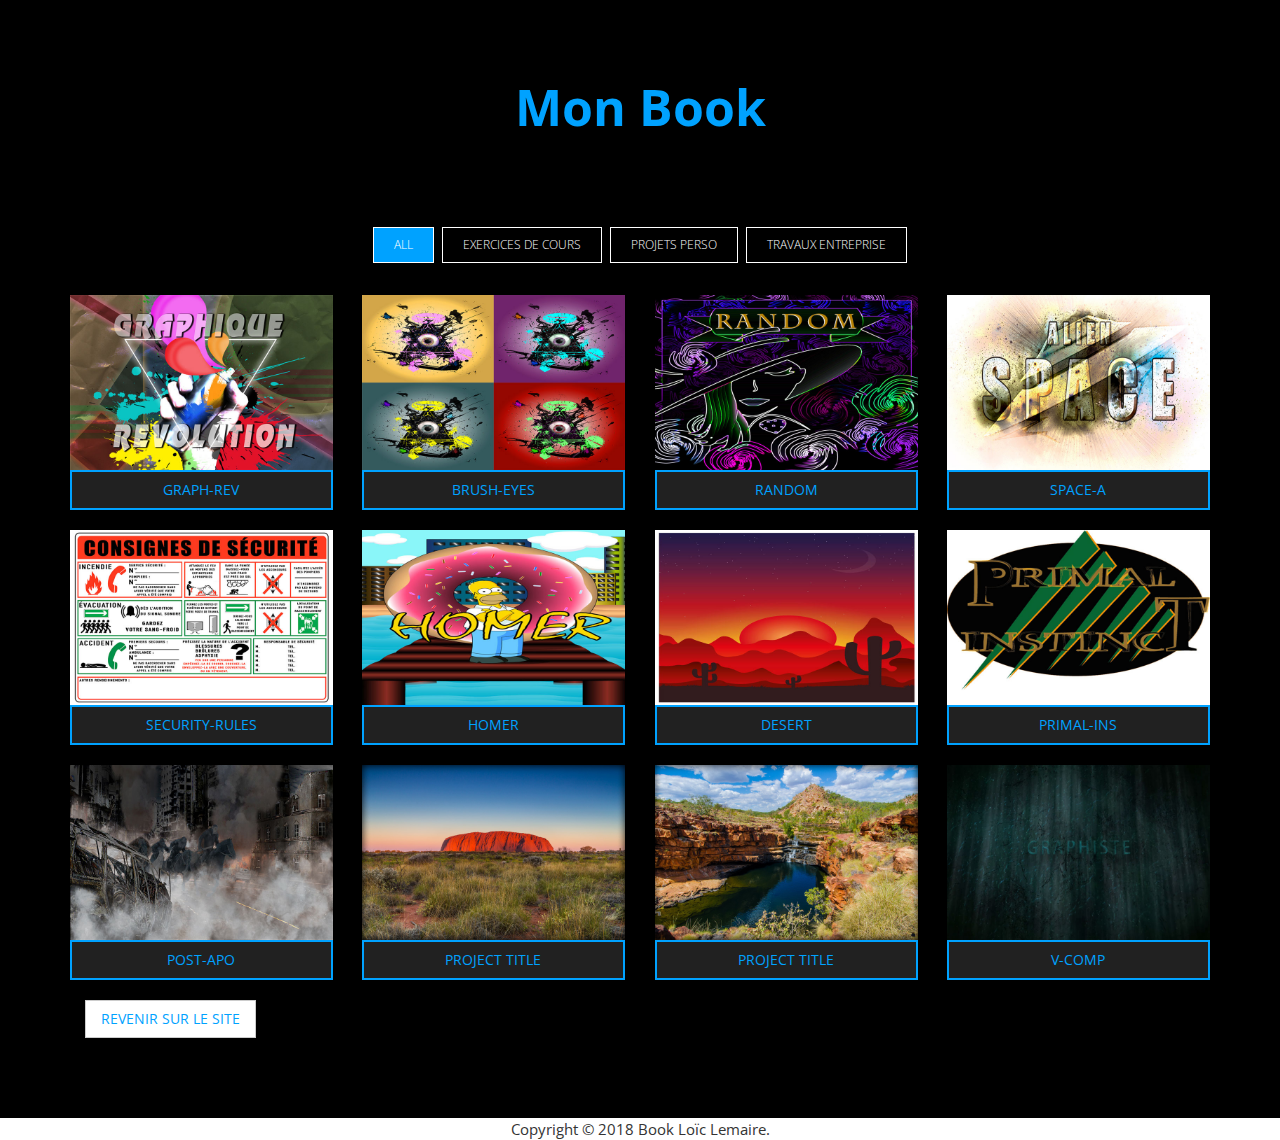
==== Book/index.html @ 40ccbab2 "Beta site 2.0" ====
<!DOCTYPE html>
<!--[if IE 9]> <html lang="en" class="ie9"> <![endif]-->
<!--[if !IE]><!-->
<html lang="en">
<!--<![endif]-->
	<head>
		<meta charset="utf-8">
		<title>Bienvenu sur mon Book ;)</title>
		<meta name="description" content="Worthy a Bootstrap-based, Responsive HTML5 Template">
		<meta name="author" content="htmlcoder.me">

		<!-- Mobile Meta -->
		<meta name="viewport" content="width=device-width, initial-scale=1.0">

		<!-- Favicon -->
		<link rel="shortcut icon" href="images/favicon.ico">

		<!-- Web Fonts -->
		<link href='http://fonts.googleapis.com/css?family=Open+Sans:400italic,700italic,400,700,300&amp;subset=latin,latin-ext' rel='stylesheet' type='text/css'>
		<link href='http://fonts.googleapis.com/css?family=Raleway:700,400,300' rel='stylesheet' type='text/css'>

		<!-- Bootstrap core CSS -->
		<link href="bootstrap/css/bootstrap.css" rel="stylesheet">

		<!-- Font Awesome CSS -->
		<link href="fonts/font-awesome/css/font-awesome.css" rel="stylesheet">

		<!-- Plugins -->
		<link href="css/animations.css" rel="stylesheet">

		<!-- Worthy core CSS file -->
		<link href="css/style.css" rel="stylesheet">

		<!-- Custom css -->
		<link href="css/custom.css" rel="stylesheet">
	</head>

	<body class="no-trans">
		<!-- scrollToTop -->
		<!-- ================ -->
		<div class="scrollToTop"><i class="icon-up-open-big"></i></div>

		<!-- header start -->
		<!-- ================ -->

		<!-- header end -->

		<!-- banner start -->
		<!-- ================ -->
		<!-- banner end -->

		<!-- section start -->
		<!-- ================ -->

		<!-- section end -->

		<!-- section start -->
		<!-- ================ -->

		<!-- section end -->

		<!-- section start -->
		<!-- ================ -->
		<div class="section">
			<div class="container">
				<h1 class="text-center title" id="portfolio">Mon Book</h1>
				<div class="separator"></div>
				<p class="lead text-center"><br></p>
				<br>
				<div class="row object-non-visible" data-animation-effect="fadeIn">
					<div class="col-md-12">

						<!-- isotope filters start -->
						<div class="filters text-center">
							<ul class="nav nav-pills">
								<li class="active"><a href="#" data-filter="*">All</a></li>
								<li><a href="#" data-filter=".web-design">Exercices de cours</a></li>
								<li><a href="#" data-filter=".app-development">Projets perso</a></li>
								<li><a href="#" data-filter=".site-building">Travaux entreprise</a></li>
							</ul>
						</div>
						<!-- isotope filters end -->

						<!-- portfolio items start -->
						<div class="isotope-container row grid-space-20">
							<div class="col-sm-6 col-md-3 isotope-item web-design">
								<div class="image-box">
									<div class="overlay-container">
										<img src="images/work1xs.jpg" alt="">
										<a class="overlay" data-toggle="modal" data-target="#project-1">
											<i class="fa fa-search-plus"></i>
											<span>Web Design</span>
										</a>
									</div>
									<a class="btn btn-default btn-block" data-toggle="modal" data-target="#project-1">Graph-Rev</a>
								</div>
								<!-- Modal -->
								<div class="modal fade" id="project-1" tabindex="-1" role="dialog" aria-labelledby="project-1-label" aria-hidden="true">
									<div class="modal-dialog modal-lg">
										<div class="modal-content">
											<div class="modal-header">
												<button type="button" class="close" data-dismiss="modal"><span aria-hidden="true">&times;</span><span class="sr-only">Close</span></button>
												<h4 class="modal-title" id="project-1-label">Graph-Rev</h4>
											</div>
											<div class="modal-body">
												<h3>Exercice Connexion Graphique : Exercice d'applicaton des compétences sous Photoshop.</h3>
												<div class="row">

													<div class="col-md-12">
														<img src="images/work1xl.jpg" alt="">
													</div>
												</div>
											</div>
											<div class="modal-footer">
												<button type="button" class="btn btn-sm btn-default" data-dismiss="modal">Close</button>
											</div>
										</div>
									</div>
								</div>
								<!-- Modal end -->
							</div>

							<div class="col-sm-6 col-md-3 isotope-item web-design">
								<div class="image-box">
									<div class="overlay-container">
										<img src="images/work2xs.jpg" alt="">
										<a class="overlay" data-toggle="modal" data-target="#project-2">
											<i class="fa fa-search-plus"></i>
											<span>App Development</span>
										</a>
									</div>
									<a class="btn btn-default btn-block" data-toggle="modal" data-target="#project-2">Brush-Eyes</a>
								</div>
								<!-- Modal -->
								<div class="modal fade" id="project-2" tabindex="-1" role="dialog" aria-labelledby="project-2-label" aria-hidden="true">
									<div class="modal-dialog modal-lg">
										<div class="modal-content">
											<div class="modal-header">
												<button type="button" class="close" data-dismiss="modal"><span aria-hidden="true">&times;</span><span class="sr-only">Close</span></button>
												<h4 class="modal-title" id="project-2-label">Brush-Eyes</h4>
											</div>
											<div class="modal-body">
												<h3>Exercice Connexion Graphique : Applicaton des Brush sous Photoshop.</h3>
												<div class="row">
													<div class="col-md-12">
														<img src="images/work2xl.jpg" alt="">
													</div>
												</div>
											</div>
											<div class="modal-footer">
												<button type="button" class="btn btn-sm btn-default" data-dismiss="modal">Close</button>
											</div>
										</div>
									</div>
								</div>
								<!-- Modal end -->
							</div>

							<div class="col-sm-6 col-md-3 isotope-item app-development">
								<div class="image-box">
									<div class="overlay-container">
										<img src="images/work9xs.jpg" alt="">
										<a class="overlay" data-toggle="modal" data-target="#project-3">
											<i class="fa fa-search-plus"></i>
											<span>Web Design</span>
										</a>
									</div>
									<a class="btn btn-default btn-block" data-toggle="modal" data-target="#project-3">Random</a>
								</div>
								<!-- Modal -->
								<div class="modal fade" id="project-3" tabindex="-1" role="dialog" aria-labelledby="project-3-label" aria-hidden="true">
									<div class="modal-dialog modal-lg">
										<div class="modal-content">
											<div class="modal-header">
												<button type="button" class="close" data-dismiss="modal"><span aria-hidden="true">&times;</span><span class="sr-only">Close</span></button>
												<h4 class="modal-title" id="project-3-label">Random</h4>
											</div>
											<div class="modal-body">
												<h3>Exercice Personnel : Pochette de CD sous Illustrator.</h3>
												<div class="row">
													<div class="col-md-12">
														<img src="images/work9xl.jpg" alt="">
													</div>
												</div>
											</div>
											<div class="modal-footer">
												<button type="button" class="btn btn-sm btn-default" data-dismiss="modal">Close</button>
											</div>
										</div>
									</div>
								</div>
								<!-- Modal end -->
							</div>

							<div class="col-sm-6 col-md-3 isotope-item web-design">
								<div class="image-box">
									<div class="overlay-container">
										<img src="images/work3xs.jpg" alt="">
										<a class="overlay" data-toggle="modal" data-target="#project-4">
											<i class="fa fa-search-plus"></i>
											<span>Site Building</span>
										</a>
									</div>
									<a class="btn btn-default btn-block" data-toggle="modal" data-target="#project-4">Space-A</a>
								</div>
								<!-- Modal -->
								<div class="modal fade" id="project-4" tabindex="-1" role="dialog" aria-labelledby="project-4-label" aria-hidden="true">
									<div class="modal-dialog modal-lg">
										<div class="modal-content">
											<div class="modal-header">
												<button type="button" class="close" data-dismiss="modal"><span aria-hidden="true">&times;</span><span class="sr-only">Close</span></button>
												<h4 class="modal-title" id="project-4-label">Space-A</h4>
											</div>
											<div class="modal-body">
												<h3>Exercice Connexion Graphique : Appliction des masques de fusion sous Photoshop.</h3>
												<div class="row">
													<div class="col-md-12">
														<img src="images/work3xl.jpg" alt="">
													</div>
												</div>
											</div>
											<div class="modal-footer">
												<button type="button" class="btn btn-sm btn-default" data-dismiss="modal">Close</button>
											</div>
										</div>
									</div>
								</div>
								<!-- Modal end -->
							</div>

							<div class="col-sm-6 col-md-3 isotope-item site-building">
								<div class="image-box">
									<div class="overlay-container">
										<img src="images/work6xs.jpg" alt="">
										<a class="overlay" data-toggle="modal" data-target="#project-5">
											<i class="fa fa-search-plus"></i>
											<span>App Development</span>
										</a>
									</div>
									<a class="btn btn-default btn-block" data-toggle="modal" data-target="#project-5">Security-Rules</a>
								</div>
								<!-- Modal -->
								<div class="modal fade" id="project-5" tabindex="-1" role="dialog" aria-labelledby="project-5-label" aria-hidden="true">
									<div class="modal-dialog modal-lg">
										<div class="modal-content">
											<div class="modal-header">
												<button type="button" class="close" data-dismiss="modal"><span aria-hidden="true">&times;</span><span class="sr-only">Close</span></button>
												<h4 class="modal-title" id="project-5-label">Security-Rules</h4>
											</div>
											<div class="modal-body">
												<h3>Mission employeur : Création d'une plaque relatent les consignes de sécurités sous Photoshop.</h3>
												<div class="row">

													<div class="col-md-12">
														<img src="images/work6xl.jpg" alt="">
													</div>
												</div>
											</div>
											<div class="modal-footer">
												<button type="button" class="btn btn-sm btn-default" data-dismiss="modal">Close</button>
											</div>
										</div>
									</div>
								</div>
								<!-- Modal end -->
							</div>

							<div class="col-sm-6 col-md-3 isotope-item web-design">
								<div class="image-box">
									<div class="overlay-container">
										<img src="images/work10xs.jpg" alt="">
										<a class="overlay" data-toggle="modal" data-target="#project-6">
											<i class="fa fa-search-plus"></i>
											<span>Web Design</span>
										</a>
									</div>
									<a class="btn btn-default btn-block" data-toggle="modal" data-target="#project-6">Homer</a>
								</div>
								<!-- Modal -->
								<div class="modal fade" id="project-6" tabindex="-1" role="dialog" aria-labelledby="project-6-label" aria-hidden="true">
									<div class="modal-dialog modal-lg">
										<div class="modal-content">
											<div class="modal-header">
												<button type="button" class="close" data-dismiss="modal"><span aria-hidden="true">&times;</span><span class="sr-only">Close</span></button>
												<h4 class="modal-title" id="project-6-label">Homer</h4>
											</div>
											<div class="modal-body">
												<h3>Exercice Connexion Graphique : Ulitisation de la plume sous Illustrator.</h3>
												<div class="row">

													<div class="col-md-12">
														<img src="images/work10xl.jpg" alt="">
													</div>
												</div>
											</div>
											<div class="modal-footer">
												<button type="button" class="btn btn-sm btn-default" data-dismiss="modal">Close</button>
											</div>
										</div>
									</div>
								</div>
								<!-- Modal end -->
							</div>

							<div class="col-sm-6 col-md-3 isotope-item web-design">
								<div class="image-box">
									<div class="overlay-container">
										<img src="images/work11xs.jpg" alt="">
										<a class="overlay" data-toggle="modal" data-target="#project-7">
											<i class="fa fa-search-plus"></i>
											<span>Site Building</span>
										</a>
									</div>
									<a class="btn btn-default btn-block" data-toggle="modal" data-target="#project-7">Desert</a>
								</div>
								<!-- Modal -->
								<div class="modal fade" id="project-7" tabindex="-1" role="dialog" aria-labelledby="project-7-label" aria-hidden="true">
									<div class="modal-dialog modal-lg">
										<div class="modal-content">
											<div class="modal-header">
												<button type="button" class="close" data-dismiss="modal"><span aria-hidden="true">&times;</span><span class="sr-only">Close</span></button>
												<h4 class="modal-title" id="project-7-label">Desert</h4>
											</div>
											<div class="modal-body">
												<h3>>Exercice Connexion Graphique : Utilisation des dégradés sous Illustrator.</h3>
												<div class="row">
													<div class="col-md-12">
														<img src="images/work11xl.jpg" alt="">
													</div>
												</div>
											</div>
											<div class="modal-footer">
												<button type="button" class="btn btn-sm btn-default" data-dismiss="modal">Close</button>
											</div>
										</div>
									</div>
								</div>
								<!-- Modal end -->
							</div>

							<div class="col-sm-6 col-md-3 isotope-item web-design">
								<div class="image-box">
									<div class="overlay-container">
										<img src="images/work7xs.jpg" alt="">
										<a class="overlay" data-toggle="modal" data-target="#project-8">
											<i class="fa fa-search-plus"></i>
											<span>Web Design</span>
										</a>
									</div>
									<a class="btn btn-default btn-block" data-toggle="modal" data-target="#project-8">Primal-Ins</a>
								</div>
								<!-- Modal -->
								<div class="modal fade" id="project-8" tabindex="-1" role="dialog" aria-labelledby="project-8-label" aria-hidden="true">
									<div class="modal-dialog modal-lg">
										<div class="modal-content">
											<div class="modal-header">
												<button type="button" class="close" data-dismiss="modal"><span aria-hidden="true">&times;</span><span class="sr-only">Close</span></button>
												<h4 class="modal-title" id="project-8-label">Primal-Ins</h4>
											</div>
											<div class="modal-body">
												<h3>Exercice Connexion Graphique : Application de l'outils texte sous Illustrator.</h3>
												<div class="row">
													<div class="col-md-12">
														<img src="images/work7xl.jpg" alt="">
													</div>
												</div>
											</div>
											<div class="modal-footer">
												<button type="button" class="btn btn-sm btn-default" data-dismiss="modal">Close</button>
											</div>
										</div>
									</div>
								</div>
								<!-- Modal end -->
							</div>

							<div class="col-sm-6 col-md-3 isotope-item web-design">
								<div class="image-box">
									<div class="overlay-container">
										<img src="images/work5xs.jpg" alt="">
										<a class="overlay" data-toggle="modal" data-target="#project-9">
											<i class="fa fa-search-plus"></i>
											<span>Web Design</span>
										</a>
									</div>
									<a class="btn btn-default btn-block" data-toggle="modal" data-target="#project-9">Post-Apo</a>
								</div>
								<!-- Modal -->
								<div class="modal fade" id="project-9" tabindex="-1" role="dialog" aria-labelledby="project-9-label" aria-hidden="true">
									<div class="modal-dialog modal-lg">
										<div class="modal-content">
											<div class="modal-header">
												<button type="button" class="close" data-dismiss="modal"><span aria-hidden="true">&times;</span><span class="sr-only">Close</span></button>
												<h4 class="modal-title" id="project-9-label">Post-Apo</h4>
											</div>
											<div class="modal-body">
												<h3>Exercice Connexion Graphique : Création d'un paysage Post-Apo sous Photoshop.</h3>
												<div class="row">
													<div class="col-md-12">
														<img src="images/work5xl.jpg" alt="">
													</div>
												</div>
											</div>
											<div class="modal-footer">
												<button type="button" class="btn btn-sm btn-default" data-dismiss="modal">Close</button>
											</div>
										</div>
									</div>
								</div>
								<!-- Modal end -->
							</div>

							<div class="col-sm-6 col-md-3 isotope-item site-building">
								<div class="image-box">
									<div class="overlay-container">
										<img src="images/portfolio-10.jpg" alt="">
										<a class="overlay" data-toggle="modal" data-target="#project-10">
											<i class="fa fa-search-plus"></i>
											<span>Site Building</span>
										</a>
									</div>
									<a class="btn btn-default btn-block" data-toggle="modal" data-target="#project-10">Project Title</a>
								</div>
								<!-- Modal -->
								<div class="modal fade" id="project-10" tabindex="-1" role="dialog" aria-labelledby="project-10-label" aria-hidden="true">
									<div class="modal-dialog modal-lg">
										<div class="modal-content">
											<div class="modal-header">
												<button type="button" class="close" data-dismiss="modal"><span aria-hidden="true">&times;</span><span class="sr-only">Close</span></button>
												<h4 class="modal-title" id="project-10-label">Project Title</h4>
											</div>
											<div class="modal-body">
												<h3>Project Description</h3>
												<div class="row">
													<div class="col-md-6">
														<p>Lorem ipsum dolor sit amet, consectetur adipisicing elit. Atque sed, quidem quis praesentium, ut unde. Quae sed, incidunt laudantium nesciunt, optio corporis quod earum pariatur omnis illo saepe numquam suscipit, nemo placeat dignissimos eius mollitia et quas officia doloremque ipsum labore rem deserunt vero! Magnam totam delectus accusantium voluptas et, tempora quos atque, fugiat, obcaecati voluptatibus commodi illo voluptates dolore nemo quo soluta quis.</p>
														<p>Molestiae sed enim laboriosam atque delectus voluptates rerum nostrum sapiente obcaecati molestias quasi optio exercitationem, voluptate quis consequatur libero incidunt, in, quod. Lorem ipsum dolor sit amet, consectetur adipisicing elit. Eos nobis officiis, autem earum tenetur quidem. Quae non dicta earum. Ipsum autem eaque cum dolor placeat corporis quisquam dolorum at nesciunt.</p>
													</div>
													<div class="col-md-6">
														<img src="images/portfolio-10.jpg" alt="">
													</div>
												</div>
											</div>
											<div class="modal-footer">
												<button type="button" class="btn btn-sm btn-default" data-dismiss="modal">Close</button>
											</div>
										</div>
									</div>
								</div>
								<!-- Modal end -->
							</div>

							<div class="col-sm-6 col-md-3 isotope-item app-development">
								<div class="image-box">
									<div class="overlay-container">
										<img src="images/portfolio-11.jpg" alt="">
										<a class="overlay" data-toggle="modal" data-target="#project-11">
											<i class="fa fa-search-plus"></i>
											<span>Web Design</span>
										</a>
									</div>
									<a class="btn btn-default btn-block" data-toggle="modal" data-target="#project-11">Project Title</a>
								</div>
								<!-- Modal -->
								<div class="modal fade" id="project-11" tabindex="-1" role="dialog" aria-labelledby="project-11-label" aria-hidden="true">
									<div class="modal-dialog modal-lg">
										<div class="modal-content">
											<div class="modal-header">
												<button type="button" class="close" data-dismiss="modal"><span aria-hidden="true">&times;</span><span class="sr-only">Close</span></button>
												<h4 class="modal-title" id="project-11-label">Project Title</h4>
											</div>
											<div class="modal-body">
												<h3>Project Description</h3>
												<div class="row">
													<div class="col-md-6">
														<p>Lorem ipsum dolor sit amet, consectetur adipisicing elit. Atque sed, quidem quis praesentium, ut unde. Quae sed, incidunt laudantium nesciunt, optio corporis quod earum pariatur omnis illo saepe numquam suscipit, nemo placeat dignissimos eius mollitia et quas officia doloremque ipsum labore rem deserunt vero! Magnam totam delectus accusantium voluptas et, tempora quos atque, fugiat, obcaecati voluptatibus commodi illo voluptates dolore nemo quo soluta quis.</p>
														<p>Molestiae sed enim laboriosam atque delectus voluptates rerum nostrum sapiente obcaecati molestias quasi optio exercitationem, voluptate quis consequatur libero incidunt, in, quod. Lorem ipsum dolor sit amet, consectetur adipisicing elit. Eos nobis officiis, autem earum tenetur quidem. Quae non dicta earum. Ipsum autem eaque cum dolor placeat corporis quisquam dolorum at nesciunt.</p>
													</div>
													<div class="col-md-6">
														<img src="images/portfolio-11.jpg" alt="">
													</div>
												</div>
											</div>
											<div class="modal-footer">
												<button type="button" class="btn btn-sm btn-default" data-dismiss="modal">Close</button>
											</div>
										</div>
									</div>
								</div>
								<!-- Modal end -->
							</div>

							<div class="col-sm-6 col-md-3 isotope-item app-development">
								<div class="image-box">
									<div class="overlay-container">
										<img src="images/video1.jpg" alt="">
										<a class="overlay" data-toggle="modal" data-target="#project-12">
											<i class="fa fa-search-plus"></i>
											<span>App Development</span>
										</a>
									</div>
										<a class="btn btn-default btn-block" data-toggle="modal" data-target="#project-12">V-Comp</a>
								</div>
								<!-- Modal -->
								<div class="modal fade" id="project-12" tabindex="-1" role="dialog" aria-labelledby="project-12-label" aria-hidden="true">
									<div class="modal-dialog modal-lg">
										<div class="modal-content">
											<div class="modal-header">
												<button type="button" class="close" data-dismiss="modal"><span aria-hidden="true">&times;</span><span class="sr-only">Close</span></button>
												<h4 class="modal-title" id="project-12-label">V-Comp</h4>
											</div>
											<div class="modal-body">
												<h3>Exercice Personnel : Video présentaion Alpha.</h3>
												<div class="row">
													<div class="col-md-12 formavideo">
															<video class="video" preload="metadata" loop autoplay heigh = "750" width ="500">
																<source src="images/Présentation 1.mp4">
																</video>
													</div>
												</div>
											</div>
											<div class="modal-footer">
												<button type="button" class="btn btn-sm btn-default" data-dismiss="modal">Close</button>
											</div>
										</div>
									</div>
								</div>
								<!-- Modal end -->
							</div>

						</div>
						<!-- portfolio items end -->
							<div class="col-md-6">
<a href="../index.php"> <input type="submit" value="Revenir sur le site" class="btn btn-default"></a>
</div>
					</div>
				</div>
			</div>
		</div>

		<!-- section end -->

		<!-- section start -->
		<!-- ================ -->

			<!-- .footer end -->

			<!-- .subfooter start -->
			<!-- ================ -->
			<div class="subfooter">
				<div class="container">
					<div class="row">
						<div class="col-md-12">
							<p class="text-center">Copyright © 2018 Book Loïc Lemaire.</p>
						</div>
					</div>
				</div>
			</div>
			<!-- .subfooter end -->

		</footer>
		<!-- footer end -->

		<!-- JavaScript files placed at the end of the document so the pages load faster
		================================================== -->
		<!-- Jquery and Bootstap core js files -->
		<script type="text/javascript" src="plugins/jquery.min.js"></script>
		<script type="text/javascript" src="bootstrap/js/bootstrap.min.js"></script>

		<!-- Modernizr javascript -->
		<script type="text/javascript" src="plugins/modernizr.js"></script>

		<!-- Isotope javascript -->
		<script type="text/javascript" src="plugins/isotope/isotope.pkgd.min.js"></script>

		<!-- Backstretch javascript -->
		<script type="text/javascript" src="plugins/jquery.backstretch.min.js"></script>

		<!-- Appear javascript -->
		<script type="text/javascript" src="plugins/jquery.appear.js"></script>

		<!-- Initialization of Plugins -->
		<script type="text/javascript" src="js/template.js"></script>

		<!-- Custom Scripts -->
		<script type="text/javascript" src="js/custom.js"></script>

	</body>
</html>
---- Book/css/animations.css ----
/*!
Animate.css - http://daneden.me/animate
Licensed under the MIT license - http://opensource.org/licenses/MIT

Copyright (c) 2014 Daniel Eden
*/

@import url(animate.css);

/*
Theme Name: Worthy - Free Powerful Theme by HtmlCoder
Author:HtmlCoder
Author URI:http://www.htmlcoder.me
Version:1.0.0
Created:November 2014
License: Creative Commons Attribution 3.0 License (https://creativecommons.org/licenses/by/3.0/)
File Description: Custom Animations
*/

/*Custom Animations*/

@-webkit-keyframes fadeInDownSmall {
  0% {
    opacity: 0;
    -webkit-transform: translate3d(0, -20px, 0);
    transform: translate3d(0, -20px, 0);
  }

  100% {
    opacity: 1;
    -webkit-transform: translate3d(0, 0, 0);
    transform: translate3d(0, 0, 0);
  }
}

@keyframes fadeInDownSmall {
  0% {
    opacity: 0;
    -webkit-transform: translate3d(0, -20px, 0);
    -ms-transform: translate3d(0, -20px, 0);
    transform: translate3d(0, -20px, 0);
  }

  100% {
    opacity: 1;
    -webkit-transform: translate3d(0, 0, 0);
    -ms-transform: translate3d(0, 0, 0);
    transform: translate3d(0, 0, 0);
  }
}

.fadeInDownSmall {
  -webkit-animation-name: fadeInDownSmall;
  animation-name: fadeInDownSmall;
}

@-webkit-keyframes fadeInLeftSmall {
  0% {
    opacity: 0;
    -webkit-transform: translate3d(-20px, 0, 0);
    transform: translate3d(-20px, 0, 0);
  }

  100% {
    opacity: 1;
    -webkit-transform: none;
    transform: none;
  }
}

@keyframes fadeInLeftSmall {
  0% {
    opacity: 0;
    -webkit-transform: translate3d(-20px, 0, 0);
    -ms-transform: translate3d(-20px, 0, 0);
    transform: translate3d(-20px, 0, 0);
  }

  100% {
    opacity: 1;
    -webkit-transform: none;
    -ms-transform: none;
    transform: none;
  }
}

.fadeInLeftSmall {
  -webkit-animation-name: fadeInLeftSmall;
  animation-name: fadeInLeftSmall;
}

@-webkit-keyframes fadeInRightSmall {
  0% {
    opacity: 0;
    -webkit-transform: translate3d(20px, 0, 0);
    transform: translate3d(20px, 0, 0);
  }

  100% {
    opacity: 1;
    -webkit-transform: none;
    transform: none;
  }
}

@keyframes fadeInRightSmall {
  0% {
    opacity: 0;
    -webkit-transform: translate3d(20px, 0, 0);
    -ms-transform: translate3d(20px, 0, 0);
    transform: translate3d(20px, 0, 0);
  }

  100% {
    opacity: 1;
    -webkit-transform: none;
    -ms-transform: none;
    transform: none;
  }
}

.fadeInRightSmall {
  -webkit-animation-name: fadeInRightSmall;
  animation-name: fadeInRightSmall;
}

@-webkit-keyframes fadeInUpSmall {
  0% {
    opacity: 0;
    -webkit-transform: translate3d(0, 20px, 0);
    transform: translate3d(0, 20px, 0);
  }

  100% {
    opacity: 1;
    -webkit-transform: none;
    transform: none;
  }
}

@keyframes fadeInUpSmall {
  0% {
    opacity: 0;
    -webkit-transform: translate3d(0, 20px, 0);
    -ms-transform: translate3d(0, 20px, 0);
    transform: translate3d(0, 20px, 0);
  }

  100% {
    opacity: 1;
    -webkit-transform: none;
    -ms-transform: none;
    transform: none;
  }
}

.fadeInUpSmall {
  -webkit-animation-name: fadeInUpSmall;
  animation-name: fadeInUpSmall;
}
---- Book/css/style.css ----
/* Theme Name:Worthy - Free Powerful Theme by HtmlCoder
Author:HtmlCoder
Author URI:http://www.htmlcoder.me
Version:1.0.0
Created:November 2014
License:Creative Commons Attribution 3.0 License (https://creativecommons.org/licenses/by/3.0/)
File Description:Main CSS file of the template */

/* Typography
----------------------------------------------------------------------------- */
body {
	font-family: 'Open Sans', sans-serif;
}
.site-name {
	font-family: 'Raleway', sans-serif;
}
html,
body {
	height: 100%;
}
body {
	font-size: 15px;
	line-height: 1.50;
	color: #333333;
	background-color: #ffffff;
	position: relative;
}
h1,
h2,
h3,
h4,
h5,
h6 {
	color: #00a2ff;
}
h1 {
	font-size: 50px;
	font-weight: 700;
	margin-bottom: 20px;
}
h2 {
	font-size: 28px;
	margin-bottom: 15px;
}
h3 {
	font-size: 22px;
}
h4 {
	font-size: 18px;
	font-weight: 700;
}
h5 {
	font-size: 16px;
	text-transform: uppercase;
	font-weight: 700;
}
h6 {
	font-weight: 700;
}
h1 span,
h2 span,
h3 span,
h4 span {
	color: #00a2ff;
}
.text-colored {
	color: #ffffff;
}
a {
	color: #ffffff;
}
a:hover {
	color: #00a2ff;
}
a:focus,
a:active {
	outline: none;
}
.large {
	font-size: 18px;
}
img {
	display: block;
	max-width: 100%;
	height: auto;
}
.list-unstyled li {
	padding: 5px 0;
}
.list-horizontal {
	padding: 15px 0;
}
.list-horizontal-item img {
	display: block;
	margin: 0 auto;
}
.list-icons {
	padding: 0;
	margin: 20px 0;
	list-style: none;
	font-size: 18px;
}
.list-icons li {
	padding: 0 0 15px 0;
}
blockquote {
	border-left: none;
	padding-left: 0;
	padding-right: 0;
}
.title {
	margin-top: 0;
}

/* Layout
----------------------------------------------------------------------------- */



.section {
	background-color: #000000;
	padding: 80px 0;
}

/* Backgrounds
----------------------------------------------------------------------------- */
.default-bg {
	background-color: #222222;
	color: #ffffff;
}
.default-bg.blue {
	background-color: #55acee;
}
.translucent-bg {
	color: #00a99d;
}
.default-bg h1,
.default-bg h2,
.default-bg h3,
.default-bg h4,
.default-bg h5,
.default-bg h6,
.translucent-bg h1,
.translucent-bg h2,
.translucent-bg h3,
.translucent-bg h4,
.translucent-bg h5,
.translucent-bg h6 {
	color: #ffffff;
}
.default-bg blockquote footer,
.translucent-bg blockquote footer {
	color: #cccccc;
}
.default-bg a,
.translucent-bg a {
	color: #ffffff;
	text-decoration: underline;
}
.default-bg a:hover,
.translucent-bg a:hover {
	text-decoration: none;
}
.translucent-bg {
	-webkit-background-size: cover !important;
	-moz-background-size: cover !important;
	-o-background-size: cover !important;
	background-size: cover !important;
	background-position: 50% 0;
	background-repeat: no-repeat;
	z-index: 1;
	position: relative;
}
.translucent-bg .translucent-bg {
	margin-top: 80px;
	z-index: 3;
}
.translucent-bg:after {
	content: "";
	position: absolute;
	top: 0;
	left: 0;
	z-index: 2;
	width: 100%;
	height: 100%;
	background-color: rgba(0, 0, 0, 0.7);
}
.translucent-bg.blue:after {
	background-color: rgba(0, 0, 0, 0.7);
}
.translucent-bg .container {
	z-index: 3;
	position: relative;
}

/* Misc
----------------------------------------------------------------------------- */
.object-non-visible {
	opacity: 0;
	filter: alpha(opacity=0);
}
.object-visible,
.touch .object-non-visible {
	opacity: 1 !important;
	filter: alpha(opacity=100) !important;
}

/* Targeting only Firefox for smoothest animations */
@-moz-document url-prefix() {
	.object-visible,
	.touch .object-non-visible {
		-webkit-transition: opacity 0.6s ease-in-out;
		-moz-transition: opacity 0.6s ease-in-out;
		-o-transition: opacity 0.6s ease-in-out;
		-ms-transition: opacity 0.6s ease-in-out;
		transition: opacity 0.6s ease-in-out;
	}
}
.space {
	padding: 20px 0;
}
.pr-10 {
	padding-right: 10px;
}
.pl-10 {
	padding-left: 10px;
}
.pb-clear {
	padding-bottom: 0;
}

/* Sections
----------------------------------------------------------------------------- */
.subfooter p {
	margin-bottom: 0;
}

/* Template Components
----------------------------------------------------------------------------- */
/* Buttons
---------------------------------- */
.btn {
	padding: 8px 15px;
	font-size: 14px;
	line-height: 1.42857143;
	min-width: 160px;
	text-align: center;
	border-radius: 0;
	text-transform: uppercase;
	-webkit-transition: all 0.2s ease-in-out;
	-moz-transition: all 0.2s ease-in-out;
	-ms-transition: all 0.2s ease-in-out;
	-o-transition: all 0.2s ease-in-out;
	transition: all 0.2s ease-in-out;
}
.btn-default {
	color: #ffffff;
	border: 1px solid #cccccc;
}
.btn-default:hover {
	color: #ffffff;
	background-color: #00a2ff;
	border-color: #ffffff;
}



/* Pills
---------------------------------- */
.nav-pills > li.active > a,
.nav-pills > li.active > a:hover,
.nav-pills > li.active > a:focus,
.nav-pills > li > a:hover {
	background-color: #00a2ff;
	border-color: #ffffff;
	color: #ffffff;
}
.nav-pills > li > a {
	border-radius: 0;
	padding: 8px 20px;
	border: 1px solid #ffffff;
	color: #ffffff;
	font-size: 12px;
	text-transform: uppercase;
	font-weight: 300;
}

/* Forms
---------------------------------- */


/* Modals
---------------------------------- */

.modal-header {
	background-color: #00a2ff;
	color: #ffffff;
	border:none;
}
.modal-header h4 {
	color: #ffffff;
}
.modal-header .close {
	font-weight: 450;
	color: #FFFFFF;
	text-shadow: none;
	filter: alpha(opacity=100);
	opacity: 1;
}

/* Large devices (Large desktops 1200px and up) */
@media (min-width:1200px) {
	.modal-lg {
		width: 1140px;
	}
}

.modal-body{
	background-color: #212121;
	color: #ffffff;

}

.modal-footer{
	background-color: #000000;
	border:none;
}

/* Media
---------------------------------- */


/* Navigations
----------------------------------------------------------------------------- */





@media (min-width:768px) {
	.main-navigation .navbar-default .navbar-nav > li > a {
		padding-top: 30px;
		padding-bottom: 30px;
		-webkit-transition: all 0.3s ease-in-out;
		-moz-transition: all 0.3s ease-in-out;
		-o-transition: all 0.3s ease-in-out;
		-ms-transition: all 0.3s ease-in-out;
		transition: all 0.3s ease-in-out;
	}
}
@media (min-width:768px) and (max-width:991px) {
	.main-navigation .container-fluid {
		padding-left: 0;
		padding-right: 0;
	}
	.navbar-nav {
		float: left !important;
	}
}
@media (max-width:767px) {
	.header.navbar-fixed-top {
		position: absolute;
	}
}

/* Fixed Header
----------------------------------------------------------------------------- */

@media (min-width:768px) {
	.fixed-header-on .navbar-default .navbar-nav > li > a {
		padding-top: 20px;
		padding-bottom: 20px;
	}
}
@media (max-width:991px) {
	.fixed-header-on .logo,
	.fixed-header-on .site-name,
	.fixed-header-on .site-slogan {
		display: none;
	}
}

/* Blocks/Widgets
----------------------------------------------------------------------------- */
/* Logo, Site Name, Site Slogan
---------------------------------- */


/* Testimonials
---------------------------------- */

/* Social Links
---------------------------------- */

/* Isotope Items
---------------------------------- */
.filters {
	margin: 0 0 30px 0;
}
.filters .nav-pills > li {
	margin-right: 2px;
	margin-bottom: 2px;
}
.filters .nav-pills > li + li {
	margin-left: 0px;
}
.text-center.filters .nav-pills > li {
	margin-right: 2px;
	margin-left: 2px;
	margin-bottom: 2px;
	display: inline-block;
	float: none;
}

.isotope-item {
	margin-bottom: 20px;
}
.isotope-item .btn-default {
	color: #00a2ff;
	border: 2px solid #00a2ff;
}
.isotope-item .btn-default:hover {
	color: #ffffff;
	border: 2px solid #ffffff;
}
@media (max-width:480px) {
	.filters .nav-pills > li {
		width: 100%;
		display: block;
	}
}

/* Images Overlay
----------------------------------------------------------------------------- */
.overlay-container {
	position: relative;
	display: block;
	overflow: hidden;
}
.overlay {
	position: absolute;
	top: 0;
	bottom: -1px;
	left: 0;
	right: -1px;
	background-color: rgba(0, 162, 255, 0.7);
	cursor: pointer;
	overflow: hidden;
	opacity: 0;
	filter: alpha(opacity=0);
	-webkit-transform: scale(0.8);
	transform: scale(0.8);
	-webkit-transition: all linear 0.2s;
	-moz-transition: all linear 0.2s;
	-ms-transition: all linear 0.2s;
	-o-transition: all linear 0.2s;
	transition: all linear 0.2s;
}
.overlay:hover {
	text-decoration: none;
}
.overlay span {
	position: absolute;
	display: block;
	bottom: 10px;
	text-align: center;
	width: 100%;
	color: #ffffff;
	font-size: 13px;
	font-weight: 300;
}
.overlay i {
	position: absolute;
	left: 50%;
	top: 50%;
	font-size: 18px;
	line-height: 1x;
	color: #ffffff;
	margin-top: -8px;
	margin-left: -8px;
	text-align: center;
}
.overlay-container:hover .overlay {
	opacity: 1;
	filter: alpha(opacity=100);
	-webkit-transform: scale(1);
	transform: scale(1);
}

.btn-sm{
	background-color: transparent;
	color: #00a2ff;
	border: 1px solid #00a2ff;

}

.video {

	 padding-bottom: 390px;

}
.formavideo{
height: 500px;
}

.btn {
	padding: 8px 15px;
	font-size: 14px;
	line-height: 1.42857143;
	min-width: 160px;
	text-align: center;
	border-radius: 0;
	text-transform: uppercase;
	-webkit-transition: all 0.2s ease-in-out;
	-moz-transition: all 0.2s ease-in-out;
	-ms-transition: all 0.2s ease-in-out;
	-o-transition: all 0.2s ease-in-out;
	transition: all 0.2s ease-in-out;
}
.btn-default {
	color: #00a2ff;
	border: 1px solid #cccccc;
}
.btn-default:hover {
	color: #ffffff;
	background-color: #00a2ff;
	border-color: #0be8bc;
}
---- Book/css/custom.css ----
/*
Theme Name: Worthy - Free Powerful Theme by HtmlCoder
Author:HtmlCoder
Author URI:http://www.htmlcoder.me
Version:1.0.0
Created:November 2014
License: Creative Commons Attribution 3.0 License (https://creativecommons.org/licenses/by/3.0/)
File Description: Place here your custom CSS styles
*/
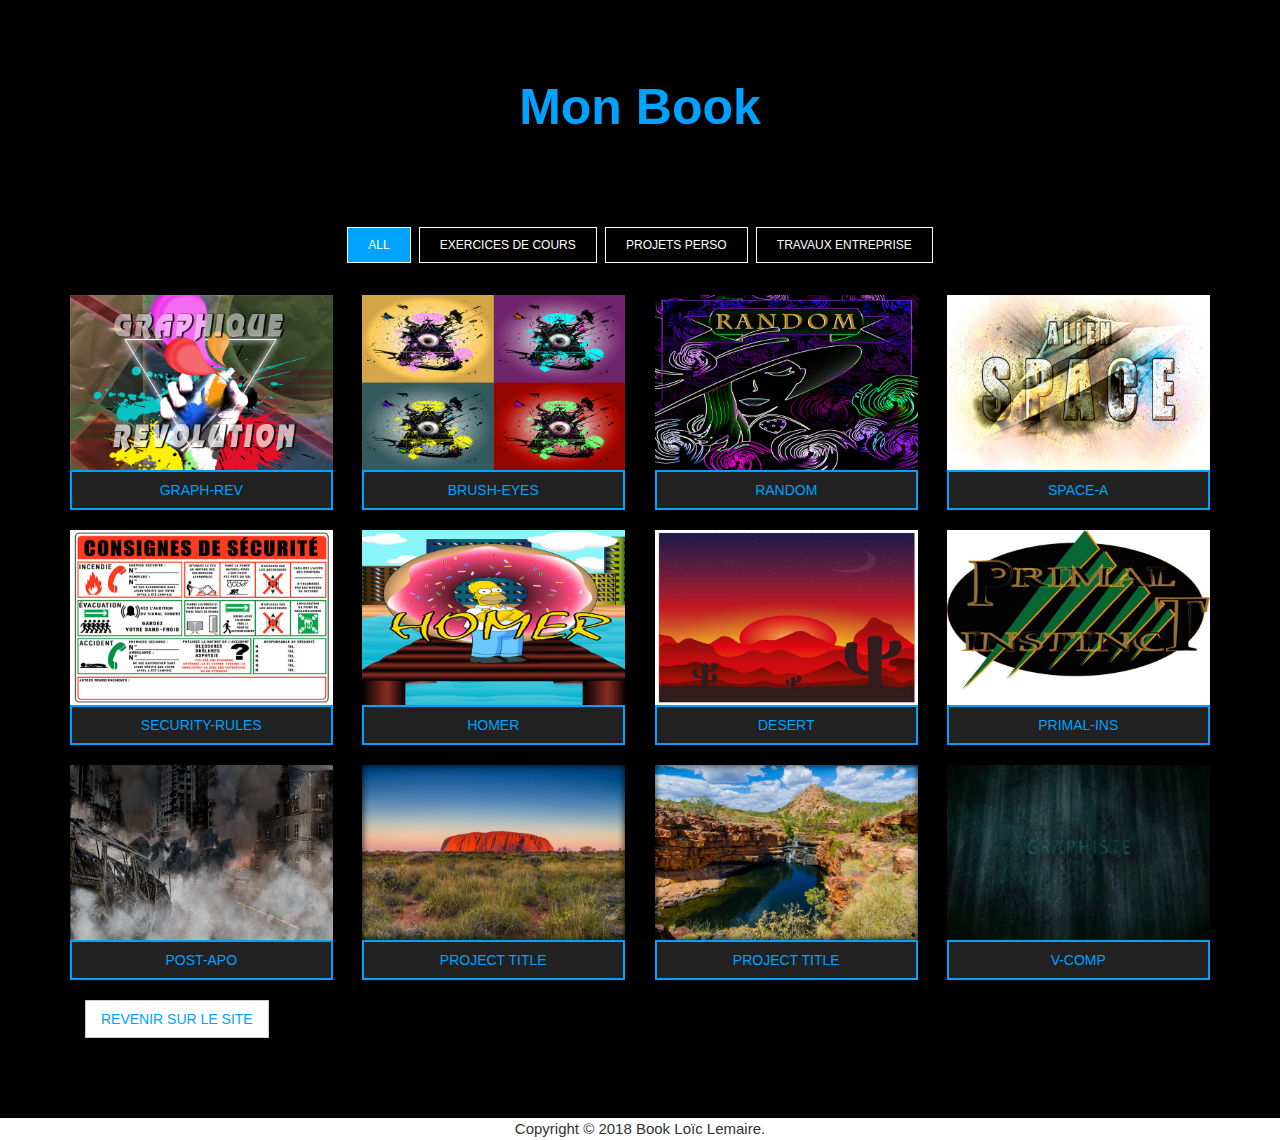
==== commit 9adf33d4: "effacer" ====
--- a/Book/index.html
+++ b/Book/index.html
@@ -16,8 +16,7 @@
 		<link rel="shortcut icon" href="images/favicon.ico">
 
 		<!-- Web Fonts -->
-		<link href='http://fonts.googleapis.com/css?family=Open+Sans:400italic,700italic,400,700,300&amp;subset=latin,latin-ext' rel='stylesheet' type='text/css'>
-		<link href='http://fonts.googleapis.com/css?family=Raleway:700,400,300' rel='stylesheet' type='text/css'>
+
 
 		<!-- Bootstrap core CSS -->
 		<link href="bootstrap/css/bootstrap.css" rel="stylesheet">
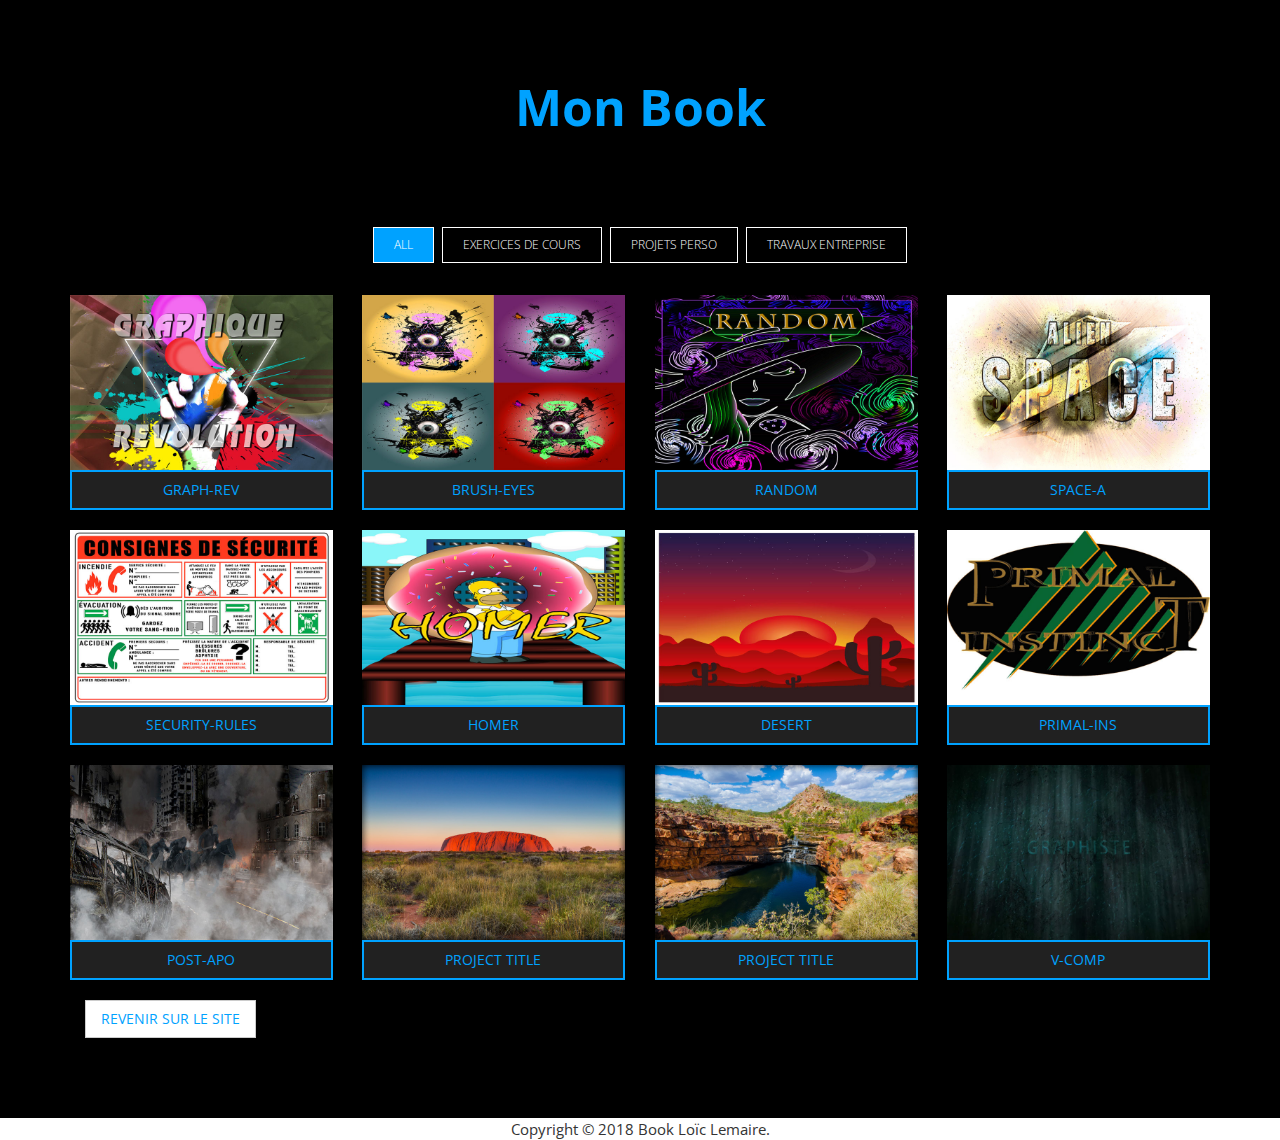
==== commit b71524b0: "again" ====
--- a/Book/index.html
+++ b/Book/index.html
@@ -16,7 +16,8 @@
 		<link rel="shortcut icon" href="images/favicon.ico">
 
 		<!-- Web Fonts -->
-
+		<link href='https://fonts.googleapis.com/css?family=Open+Sans:400italic,700italic,400,700,300&amp;subset=latin,latin-ext' rel='stylesheet' type='text/css'>
+		<link href='https://fonts.googleapis.com/css?family=Raleway:700,400,300' rel='stylesheet' type='text/css'>
 
 		<!-- Bootstrap core CSS -->
 		<link href="bootstrap/css/bootstrap.css" rel="stylesheet">
